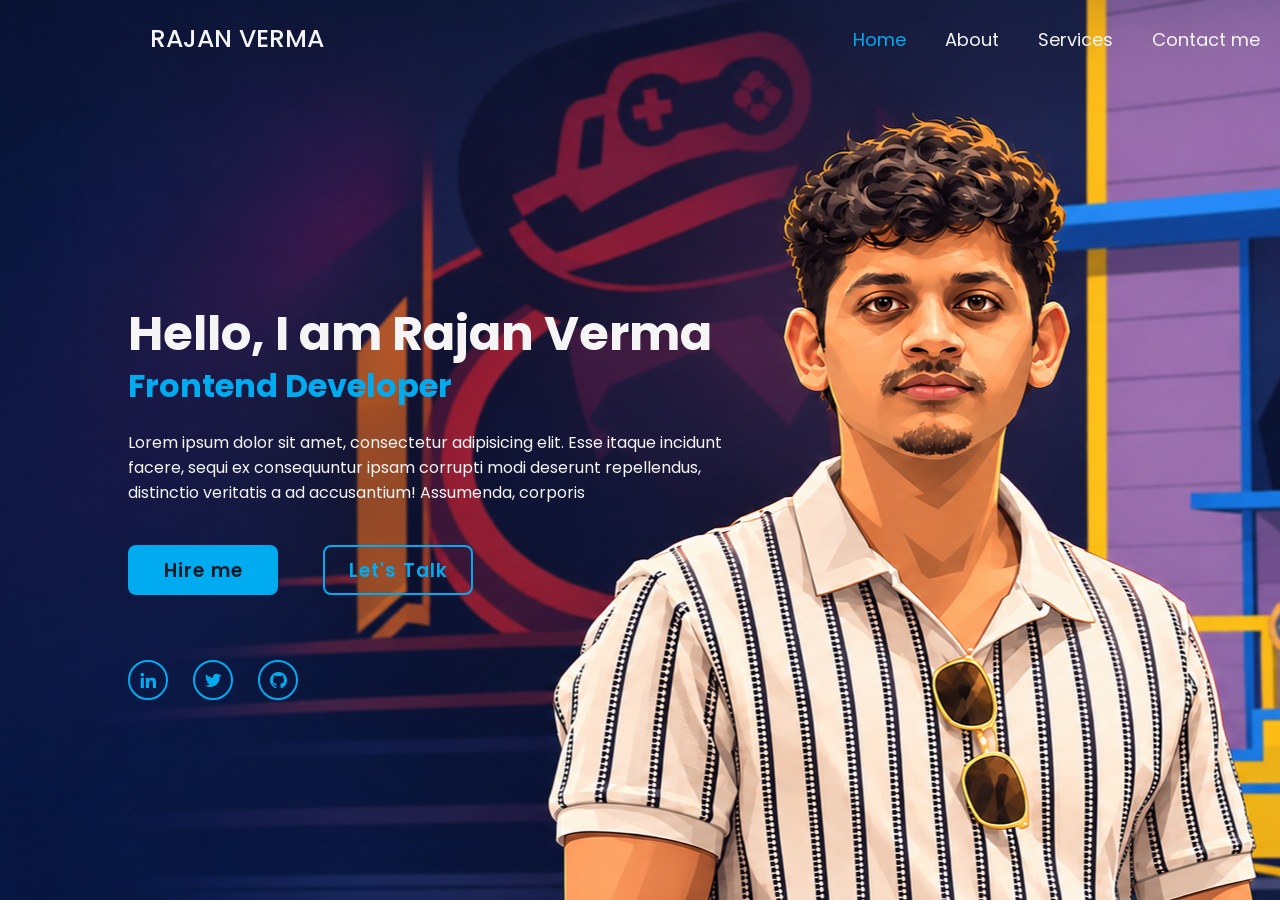
==== index.html @ 55674877 "Rename portfolio.html to index.html" ====
<!doctype html>
<html lang="en">
  <head>
    <meta charset="UTF-8" />
    <meta name="viewport" content="width=device-width, initial-scale=1.0" />
    <title>My Portfolio</title>
    <link rel="stylesheet" href="portfolio.css" />
    <link
      rel="stylesheet"
      href="https://unpkg.com/boxicons@2.1.4/css/boxicons.min.css"
    />
  </head>

  <body>
    <header class="header">
      <a href="#" class="logo">RAJAN VERMA</a>
      <nav class="navbar">
        <a href="#" class="active">Home</a>
        <a href="#">About</a>
        <a href="#">Services</a>
        <a href="#">Contact me</a>
      </nav>
    </header>

    <section class="home">
      <div class="home-content">
        <h1>Hello, I am Rajan Verma</h1>
        <h3>Frontend Developer</h3>
        <p>
          Lorem ipsum dolor sit amet, consectetur adipisicing elit. Esse itaque
          incidunt facere, sequi ex consequuntur ipsam corrupti modi deserunt
          repellendus, distinctio veritatis a ad accusantium! Assumenda,
          corporis
        </p>
        <div class="btn-box">
          <a href="#" class="hire-me">Hire me</a>
          <a href="#">Let's Talk</a>
        </div>
      </div>
      <div class="home-sci">
        <a href="https://www.linkedin.com/in/rajanverma03/" target="_blank"
          ><i class="bx bxl-linkedin"></i
        ></a>
        <a href="https://x.com/rajanverma94280" target="_blank"
          ><i class="bx bxl-twitter"></i
        ></a>
        <a href="https://github.com/TARJANVERMA" target="_blank"
          ><i class="bx bxl-github"></i
        ></a>
      </div>
    </section>
  </body>
</html>
---- portfolio.css ----
@import url("https://fonts.googleapis.com/css2?family=Poppins:ital,wght@0,100;0,200;0,300;0,400;0,500;0,600;0,700;0,800;0,900;1,100;1,200;1,300;1,400;1,500;1,600;1,700;1,800;1,900&display=swap");

* {
  margin: 0;
  padding: 0;
  box-sizing: border-box;
  font-family: "poppins", sans-serif;
}

body {
  /* background: #081b29; */
  color: whitesmoke;
}
.header {
  position: fixed;
  top: 0;
  left: 0;
  width: 100%;
  padding: 20px;
  background-color: transparent;
  display: flex;
  justify-content: space-between;
  align-items: center;
  z-index: 100;
}

.logo {
  position: relative;
  margin-left: 130px;
  font-size: 25px;
  color: whitesmoke;
  text-decoration: none;
  font-weight: 500;
}
.navbar a {
  font-size: 18px;
  color: whitesmoke;
  text-decoration: none;
  font-weight: 600px;
  margin-left: 35px;
  transition: 0.3s;
}
.navbar a:hover,
.navbar a.active {
  color: #00abf0;
}
.home {
  height: 100vh;
  background: url(profile\ image.png) 75% no-repeat ;
  display: flex;
  align-items: center;
  padding: 0 10%;
}
.home-content {
  max-width: 600px;
}
.home-content h1 {
  font-size: 48px;
  font-weight: 700;
  line-height: 1.2;
}
.home-content h3 {
  font-size: 32px;
  font-weight: 700;
  color: #00abf0;
}
.home-content p {
  font-size: 16px;
  margin: 20px 0px 40px;
}
.home-content .btn-box {
  display: flex;
  justify-content: space-between;
  width: 345px;
  height: 50px;
}
.btn-box a {
  position: relative;
  display: inline-flex;
  justify-content: center;
  align-items: center;
  width: 150px;
  height: 100%;
  background: #00abf0;
  border: 2px solid #00abf0;
  border-radius: 8px;
  font-size: 19px;
  color: #081b29;
  text-decoration: none;
  font-weight: 600;
  letter-spacing: 1px;
  z-index: 1;
  overflow: hidden;
  transition: 0.5s;
}
.btn-box a:hover {
  color: #00abf0;
}
.btn-box a:nth-child(2) {
  background: transparent;
  color: #00abf0;
}
.btn-box a:nth-child(2):hover {
  color: #081b29;
}
.btn-box a:nth-child(2)::before {
  background: #00abf0;
}
.btn-box a::before {
  content: "";
  position: absolute;
  top: 0;
  left: 0;
  width: 0;
  height: 100%;
  background: #081b29;
  z-index: -1;
  transition: 0.5s;
}
.btn-box a:hover::before {
  width: 100%;
}
.home-sci {
  position: absolute;
  bottom: 200px;
  width: 170px;
  display: flex;
  justify-content: space-between;
}
.home-sci a {
  position: relative;
  display: inline-flex;
  justify-content: center;
  align-items: center;
  width: 40px;
  height: 40px;
  background: transparent;
  border: 2px solid #00abf0;
  border-radius: 50%;
  font-size: 20px;
  color: #00abf0;
  text-decoration: none;
  z-index: 1;
  overflow: hidden;
  transition: 0.5s;
}
.home-sci a:hover {
  color: #081b29;
}
.home-sci a::before {
  content: "";
  position: absolute;
  top: 0;
  left: 0;
  width: 0;
  height: 100%;
  background: #00abf0;
  z-index: -1;
  transition: 0.5s;
}
.home-sci a:hover:before {
  width: 100%;
}
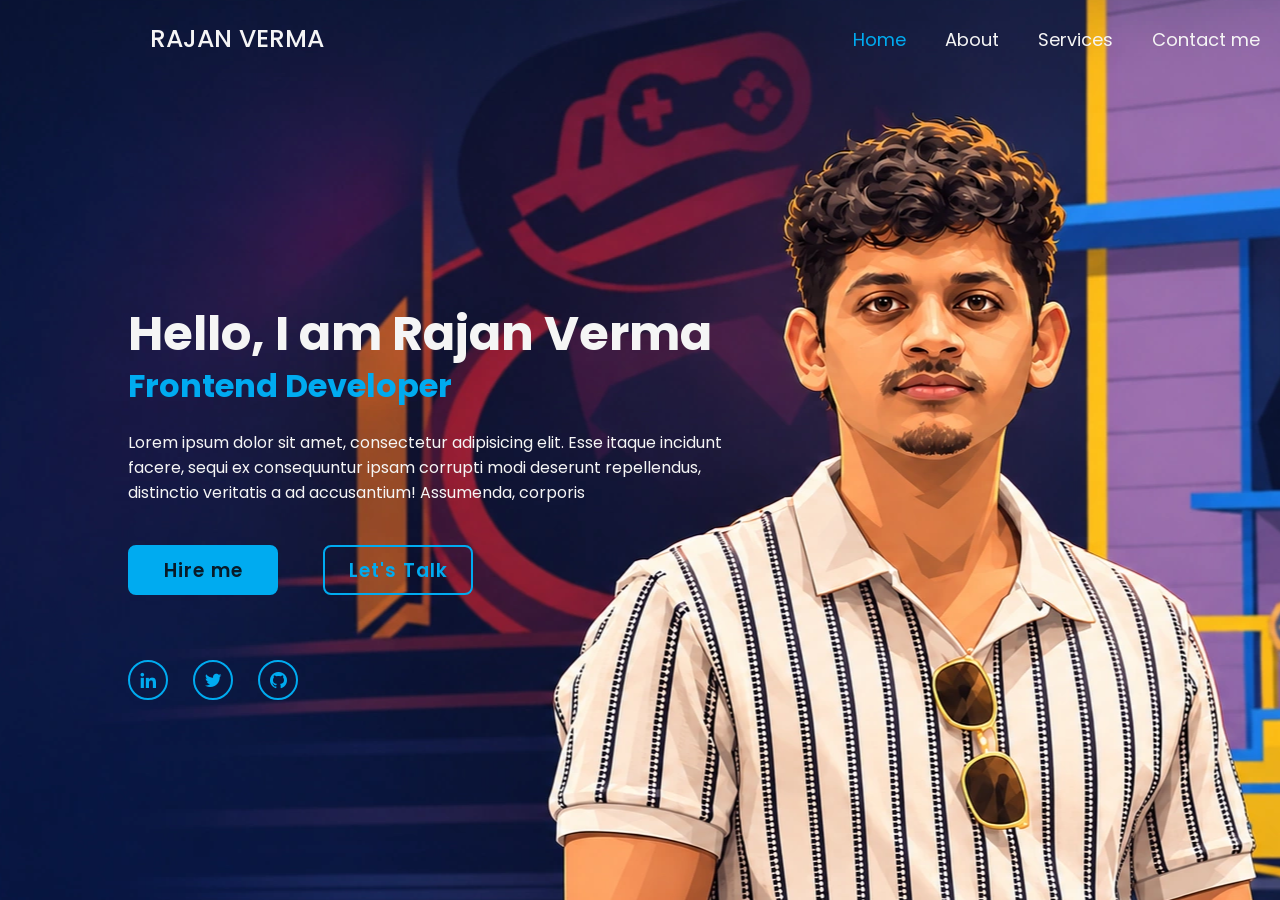
==== commit f429db4c: "Update GitHub link in index.html" ====
--- a/index.html
+++ b/index.html
@@ -44,7 +44,7 @@
         <a href="https://x.com/rajanverma94280" target="_blank"
           ><i class="bx bxl-twitter"></i
         ></a>
-        <a href="https://github.com/TARJANVERMA" target="_blank"
+        <a href="https://github.com/rajanverma03" target="_blank"
           ><i class="bx bxl-github"></i
         ></a>
       </div>
--- a/portfolio.css
+++ b/portfolio.css
@@ -46,7 +46,7 @@
 }
 .home {
   height: 100vh;
-  background: url(profile\ image.png) 75% no-repeat ;
+  background: url(background.webp) 75% no-repeat ;
   display: flex;
   align-items: center;
   padding: 0 10%;
